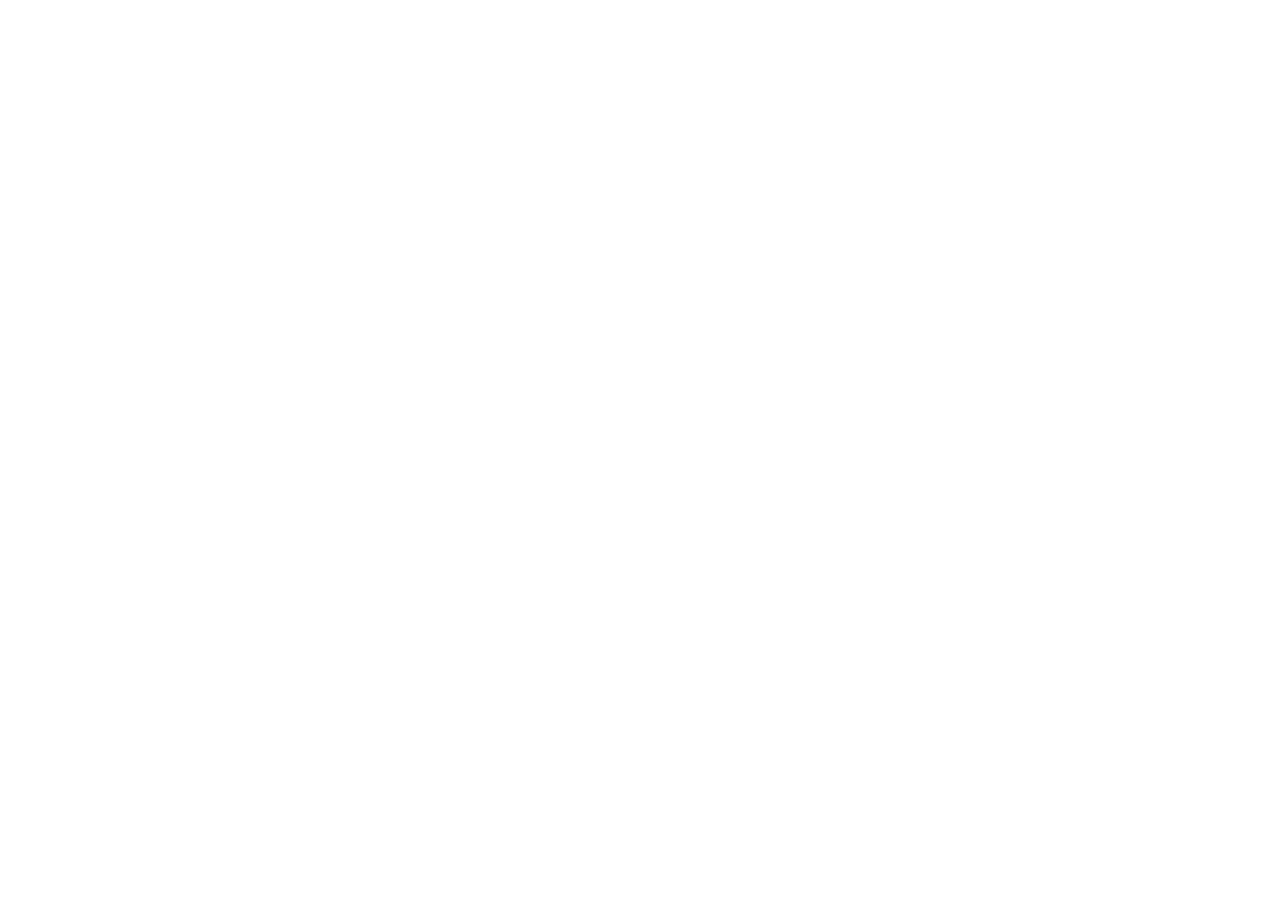
==== frontend/index.html @ 246bed57 "Still under development" ====
<!DOCTYPE html>
<html lang="en">
<head>
    <meta charset="UTF-8">
    <meta name="viewport" content="width=device-width, initial-scale=1.0">
    <title>yString.js | </title>
    <!-- Styles -->
    <link rel="stylesheet" href="./style/style.css">
    <script src="./style/style.js"></script>
    <!-- Program logic-->
    <script src="src/array.js"></script>
</head>
<body>
    <div class=" "
</body>
</html>
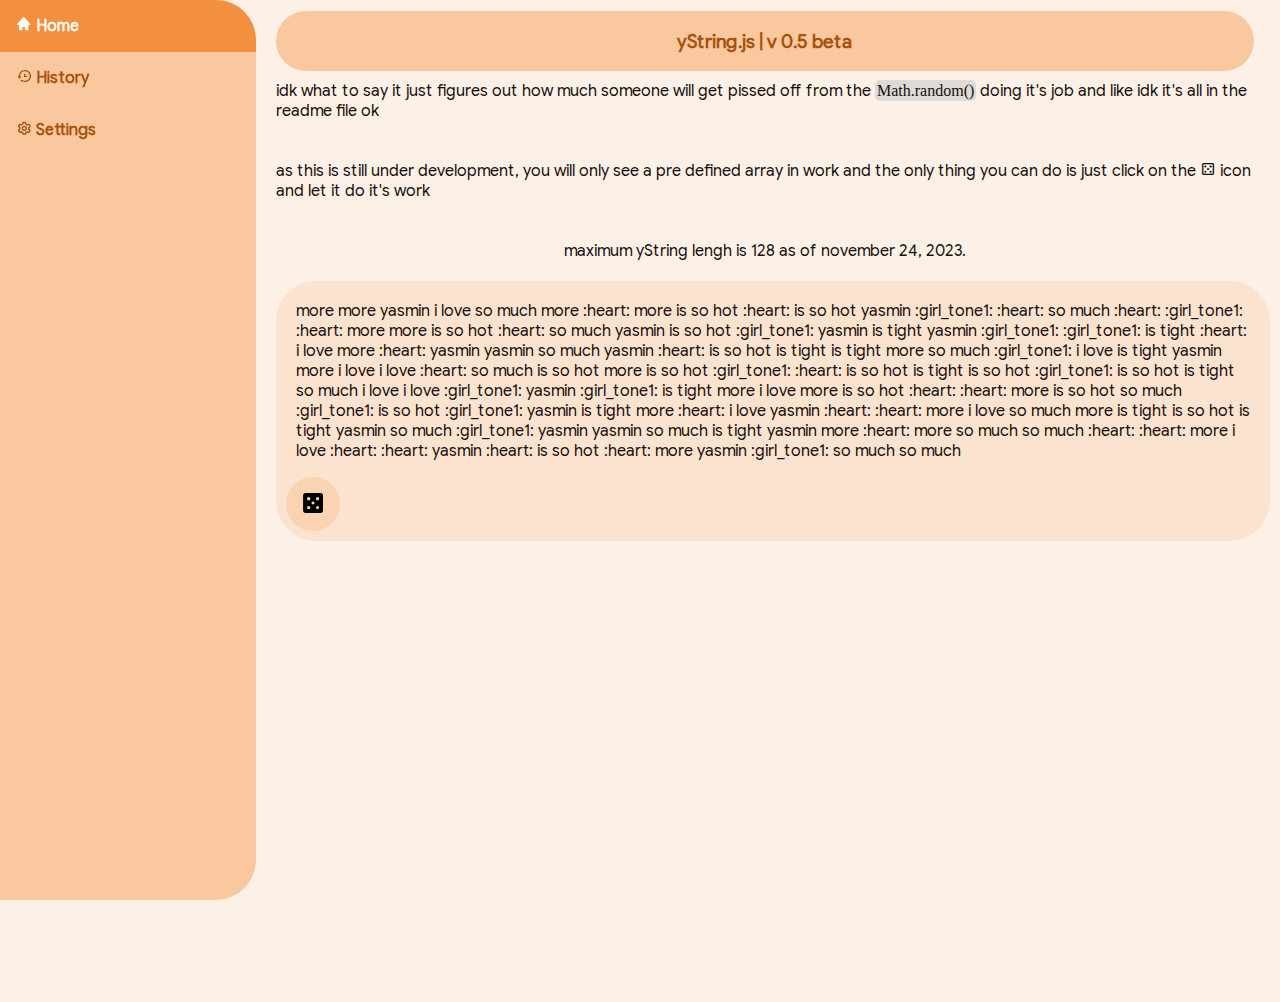
==== commit c58fbfbb: "Major beta update (v.0.5)" ====
--- a/frontend/index.html
+++ b/frontend/index.html
@@ -7,10 +7,39 @@
     <!-- Styles -->
     <link rel="stylesheet" href="./style/style.css">
     <script src="./style/style.js"></script>
-    <!-- Program logic-->
-    <script src="src/array.js"></script>
+    <link href='https://unpkg.com/boxicons@2.1.4/css/boxicons.min.css' rel='stylesheet'>
+   
+    <!-- Favicon -->
+    <link rel="icon" type="image/x-icon" href="./favicon/favicon.ico">
 </head>
 <body>
-    <div class=" "
+    <div class="main">
+        <div class="sidebar">
+            <div class="wrapper">
+            <a href="index.html"> <i class='bx bxs-home'></i>  <span> <b> Home </b> </span></a>
+            <a href="history.html"> <i class='bx bx-history' ></i>  <span> <b> History </b></span></a>
+            <a href="settings.html"> <i class='bx bx-cog' ></i>  <span> <b> Settings</b></span></a>
+            </div>
+        </div>
+
+        <div class="container">
+            <div class="fancy-lil-header"> <h3 class="head"> yString.js | v 0.5 beta</h3></div>
+            <p class="desc"> idk what to say it just figures out how much someone will get pissed off from the <code>Math.random()</code> doing it's job and like idk it's all in the readme file ok</p> <br>
+            <p> as this is still under development, you will only see a pre defined array in work and the only thing you can do is just click on the <i class="bx bx-dice-5"></i> icon and let it do it's work</p> <br>
+            <p style="text-align: center;"> maximum yString lengh is 128 as of november 24, 2023.</p>
+            <div class="y-container">
+                <div class="string-container"> <p id="stringContainer"> if you're seeing this, then there's something wrong with the code.</p></div>
+                <div class="buttons">
+                    <button class="button-roll" onclick="createYString(128)"> <i class="bx bxs-dice-5" style="font-size: 3ch;"></i></button>
+                </div>
+            </div>
+        </div>
+
+        
+    </div>
+
+     <!-- Program logic -->
+     <script src="../src/array.js"></script>
+
 </body>
 </html>--- a/frontend/style/style.css
+++ b/frontend/style/style.css
@@ -0,0 +1,147 @@
+:root {
+    --primary-1:  hsl(27, 88%, 80%);
+    --primary-2: hsl(27, 88%, 90%);
+    --text-1: hsl(27, 88%, 35%);
+    --text-2: hsl(27, 88%, 25%);
+    --text-black: hsl(5, 33%, 7%);
+    --bg: hsl(27, 88%, 95%);
+}
+
+@font-face {
+    font-family: 'Google Sans';
+    src: url('GoogleSans-Regular.woff2') format('woff2'),
+        url('GoogleSans-Regular.woff') format('woff');
+    font-weight: normal;
+    font-style: normal;
+    font-display: swap;
+}
+
+* {
+    font-family: 'Google Sans';
+    margin: 0;
+    padding: 0;
+}
+
+body {
+    background-color: var(--bg);
+}
+.main {
+    margin: 0;
+    padding: 0;
+}
+
+.sidebar {
+    margin: 0;
+    padding: 0;
+    width: 16rem;
+    background-color: var(--primary-1);
+    height: 100%;
+    position: fixed;
+    overflow: auto;
+    border-radius: 0 4ch 4ch 0;    
+}
+
+.sidebar a {
+    display: block;
+    color: var(--text-1);
+    padding: 16px;
+    text-decoration: none;
+}
+
+.sidebar a.active {
+    background-color: hsl(27, 88%, 60%);
+    color: hsl(27, 88%, 25%);
+    padding: 1ch;
+    border-radius: 4ch;
+}
+  
+  /* Links on mouse-over */
+.sidebar a:hover:not(.active) {
+    background-color: hsla(27, 88%, 60%);
+    transition: 0.3s;
+    color: white;
+}
+
+.container .fancy-lil-header {
+    background-color: var(--primary-1);
+    color: var(--text-1);
+    height: 4ch;
+    width: auto;
+    border-radius: 4ch;
+    padding: 1ch;
+    margin: 1ch;
+    text-align: center;
+    vertical-align: middle;
+    line-height: 41px;   
+    position: relative;
+    
+}
+
+.desc, p {
+    margin: 1ch;
+}
+.y-container {
+    background-color: var(--primary-2);
+    height: 260px;
+    width: auto;
+    margin: 1ch;
+    border-radius: 4ch;
+    position: absolute;
+    overflow: auto;
+}
+
+.string-container {
+    padding: 1ch;
+}
+
+button {
+    border-radius: 100%;
+    border: none;
+    background-color: hsla(27, 88%, 80%, 0.6);
+    backdrop-filter: blur(2px);
+    width: 6ch;
+    height: 6ch;
+}
+
+.buttons {
+    margin: 1ch;
+    padding: 1ch;
+    position:sticky;
+    bottom:0;
+    left:0;
+    margin-left:0; 
+}
+
+div.container {
+    margin-left: 250px;
+    padding: 1px 16px;
+    height: 1000px;
+    color: var(--text-black);
+  }
+  
+  @media screen and (max-width: 700px) {
+    .sidebar {
+      width: 100%;
+      height: auto;
+      position: relative;
+      border-radius: 0 0 0 0;
+    }
+    .sidebar a {float: left;}
+    div.container {margin-left: 0;}
+
+  }
+  
+  @media screen and (max-width: 400px) {
+    .sidebar a {
+      text-align: center;
+      float: none;
+      border-radius: 0 0 0 0;
+    }
+  }
+
+code {
+    background-color: rgba(201, 201, 201, 0.582);
+    border-radius: 5px;
+    font-family: Consolas;
+    padding: 2px;
+}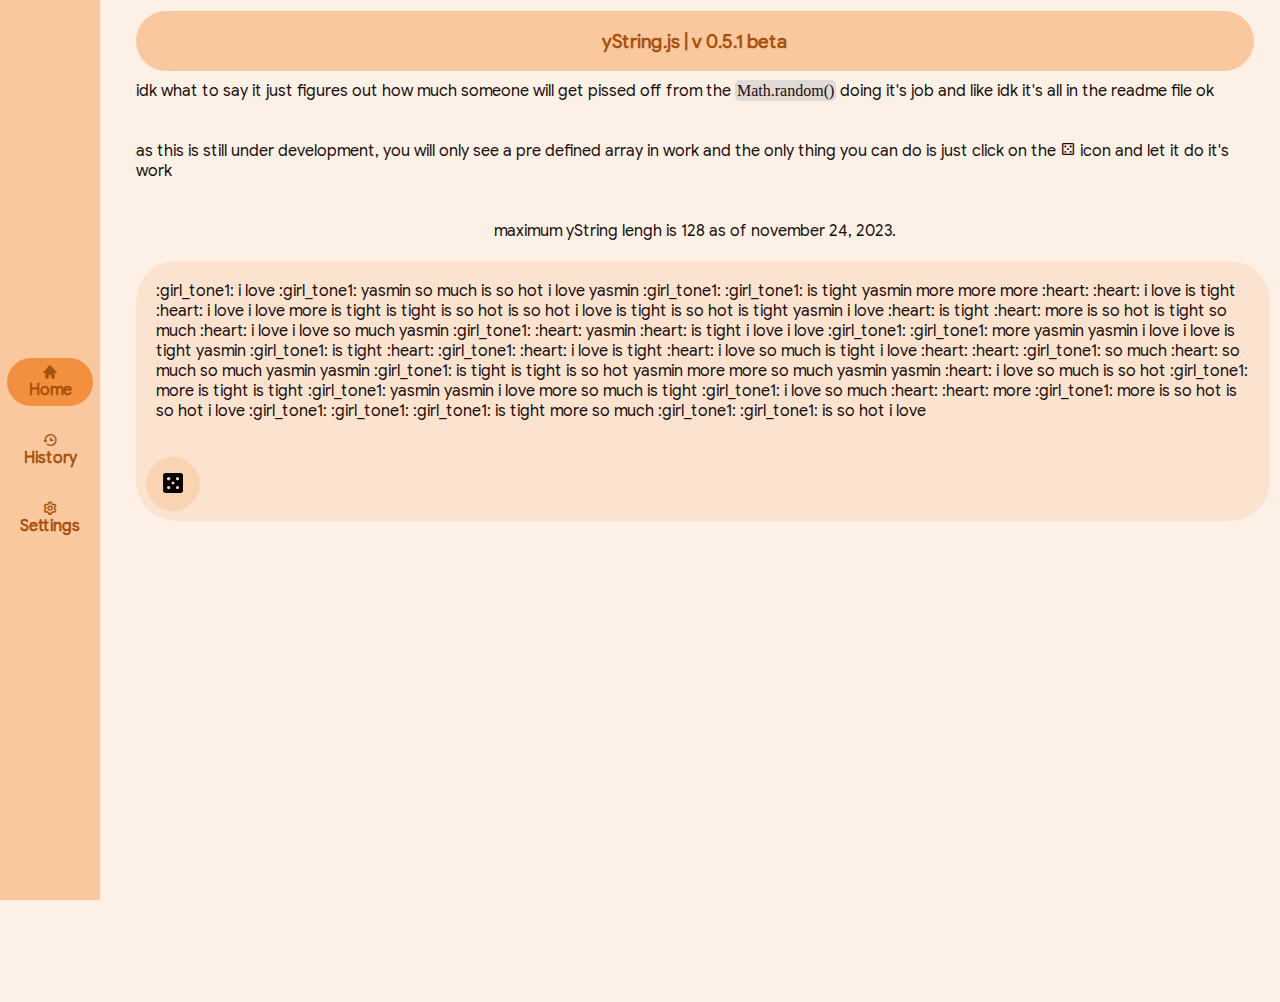
==== commit e86148a0: "Minor UI changes" ====
--- a/frontend/index.html
+++ b/frontend/index.html
@@ -3,12 +3,21 @@
 <head>
     <meta charset="UTF-8">
     <meta name="viewport" content="width=device-width, initial-scale=1.0">
-    <title>yString.js | </title>
+    <title>yString.js | beta </title>
     <!-- Styles -->
     <link rel="stylesheet" href="./style/style.css">
     <script src="./style/style.js"></script>
     <link href='https://unpkg.com/boxicons@2.1.4/css/boxicons.min.css' rel='stylesheet'>
-   
+    <style>
+        .home {
+            background-color: hsla(27, 88%, 60%);
+            color: white;
+            border-end-end-radius: 100px;
+            border-start-end-radius: 100px;
+            width: 80%;
+            transition: none;
+        }
+    </style>
     <!-- Favicon -->
     <link rel="icon" type="image/x-icon" href="./favicon/favicon.ico">
 </head>
@@ -16,21 +25,21 @@
     <div class="main">
         <div class="sidebar">
             <div class="wrapper">
-            <a href="index.html"> <i class='bx bxs-home'></i>  <span> <b> Home </b> </span></a>
-            <a href="history.html"> <i class='bx bx-history' ></i>  <span> <b> History </b></span></a>
-            <a href="settings.html"> <i class='bx bx-cog' ></i>  <span> <b> Settings</b></span></a>
+            <a href="index.html" class="home"> <i class='bx bxs-home'></i>  <span> <b> Home </b> </span></a>
+            <a href="history.html" class="history"> <i class='bx bx-history' ></i>  <span> <b> History </b></span></a>
+            <a href="settings.html" class="settings"> <i class='bx bx-cog' ></i>  <span> <b> Settings</b></span></a>
             </div>
         </div>
 
         <div class="container">
-            <div class="fancy-lil-header"> <h3 class="head"> yString.js | v 0.5 beta</h3></div>
+            <div class="fancy-lil-header"> <h3 class="head"> yString.js | v 0.5.1 beta</h3></div>
             <p class="desc"> idk what to say it just figures out how much someone will get pissed off from the <code>Math.random()</code> doing it's job and like idk it's all in the readme file ok</p> <br>
             <p> as this is still under development, you will only see a pre defined array in work and the only thing you can do is just click on the <i class="bx bx-dice-5"></i> icon and let it do it's work</p> <br>
             <p style="text-align: center;"> maximum yString lengh is 128 as of november 24, 2023.</p>
             <div class="y-container">
                 <div class="string-container"> <p id="stringContainer"> if you're seeing this, then there's something wrong with the code.</p></div>
                 <div class="buttons">
-                    <button class="button-roll" onclick="createYString(128)"> <i class="bx bxs-dice-5" style="font-size: 3ch;"></i></button>
+                    <button class="button-roll" onclick="handleButtonClick()"> <i class="bx bxs-dice-5" style="font-size: 3ch;"></i></button>
                 </div>
             </div>
         </div>
@@ -40,6 +49,6 @@
 
      <!-- Program logic -->
      <script src="../src/array.js"></script>
-
+     <script src="../src/occurences.js"></script>
 </body>
 </html>--- a/frontend/style/style.css
+++ b/frontend/style/style.css
@@ -19,7 +19,7 @@
 * {
     font-family: 'Google Sans';
     margin: 0;
-    padding: 0;
+    padding: 0;     
 }
 
 body {
@@ -32,20 +32,36 @@
 
 .sidebar {
     margin: 0;
-    padding: 0;
-    width: 16rem;
+    padding: 0; 
     background-color: var(--primary-1);
     height: 100%;
-    position: fixed;
-    overflow: auto;
-    border-radius: 0 4ch 4ch 0;    
+    width: 10ch;
+    position: fixed;    
+    display: flex;
+    justify-content: center;
+    align-items: center;
+    flex-direction: column;
+    gap: 1ch;
+    text-align: center;
+}
+
+.wrapper {
+    display: flex;
+    flex-direction: column;
+    justify-content: center;
+    align-content: stretch;
+    align-items: center;
 }
 
 .sidebar a {
-    display: block;
+    display: flex;
+    flex-direction: column;
     color: var(--text-1);
-    padding: 16px;
+    padding: 6px;
     text-decoration: none;
+    width: 80%;
+    border-radius: 100px;
+    margin: 1ch;
 }
 
 .sidebar a.active {
@@ -60,6 +76,8 @@
     background-color: hsla(27, 88%, 60%);
     transition: 0.3s;
     color: white;
+    border-radius: 100px;
+    width: 80%;
 }
 
 .container .fancy-lil-header {
@@ -113,7 +131,7 @@
 }
 
 div.container {
-    margin-left: 250px;
+    margin-left: 110px;
     padding: 1px 16px;
     height: 1000px;
     color: var(--text-black);
@@ -123,10 +141,9 @@
     .sidebar {
       width: 100%;
       height: auto;
-      position: relative;
-      border-radius: 0 0 0 0;
+      position: fixed;
+      top: 0;
     }
-    .sidebar a {float: left;}
     div.container {margin-left: 0;}
 
   }
@@ -134,8 +151,6 @@
   @media screen and (max-width: 400px) {
     .sidebar a {
       text-align: center;
-      float: none;
-      border-radius: 0 0 0 0;
     }
   }
 
@@ -144,4 +159,26 @@
     border-radius: 5px;
     font-family: Consolas;
     padding: 2px;
+}
+
+/* width */
+::-webkit-scrollbar {
+  width: 5px;
+}
+
+/* Track */
+::-webkit-scrollbar-track {
+  background: #f1f1f100;
+}
+
+/* Handle */
+::-webkit-scrollbar-thumb {
+  background: var(--primary-1);
+  border-radius: 30px;
+}
+
+/* Handle on hover */
+::-webkit-scrollbar-thumb:hover {
+  background: hsl(27, 88%, 70%);
+  border-radius: 10px;
 }